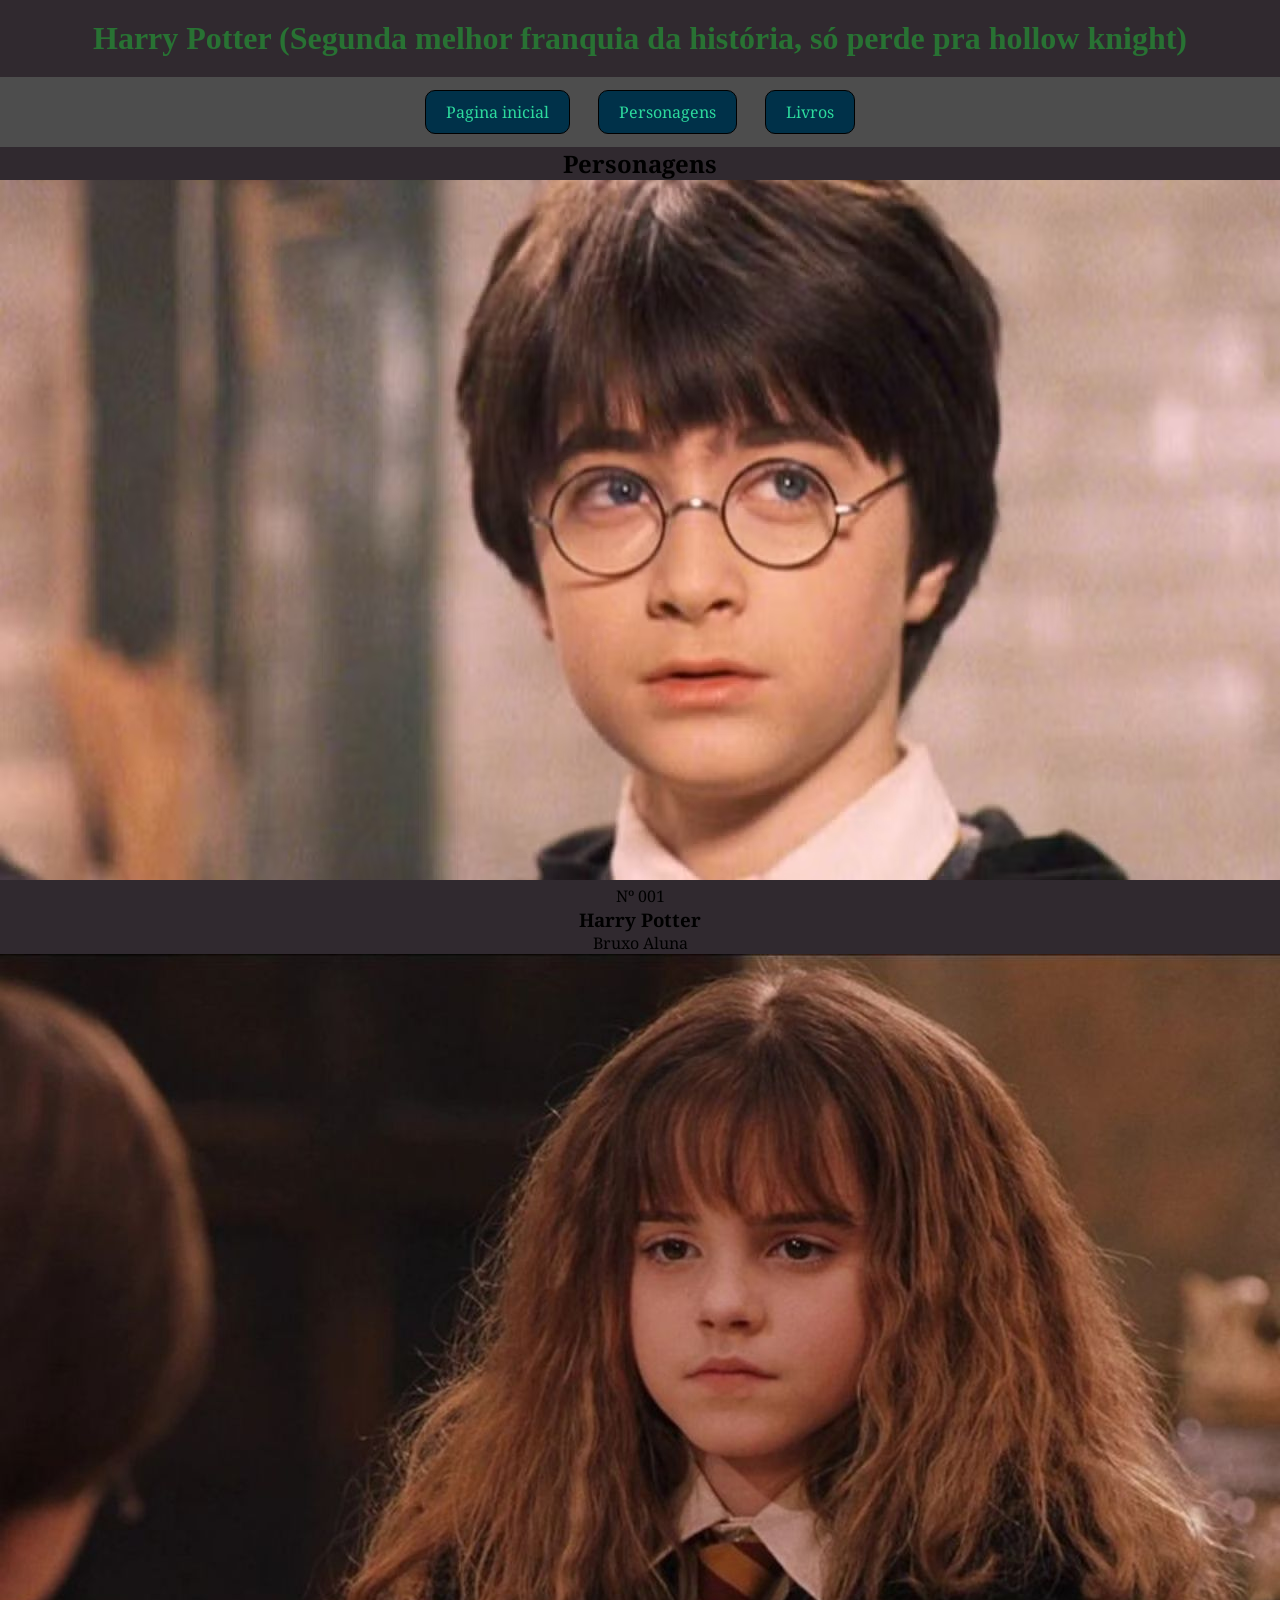
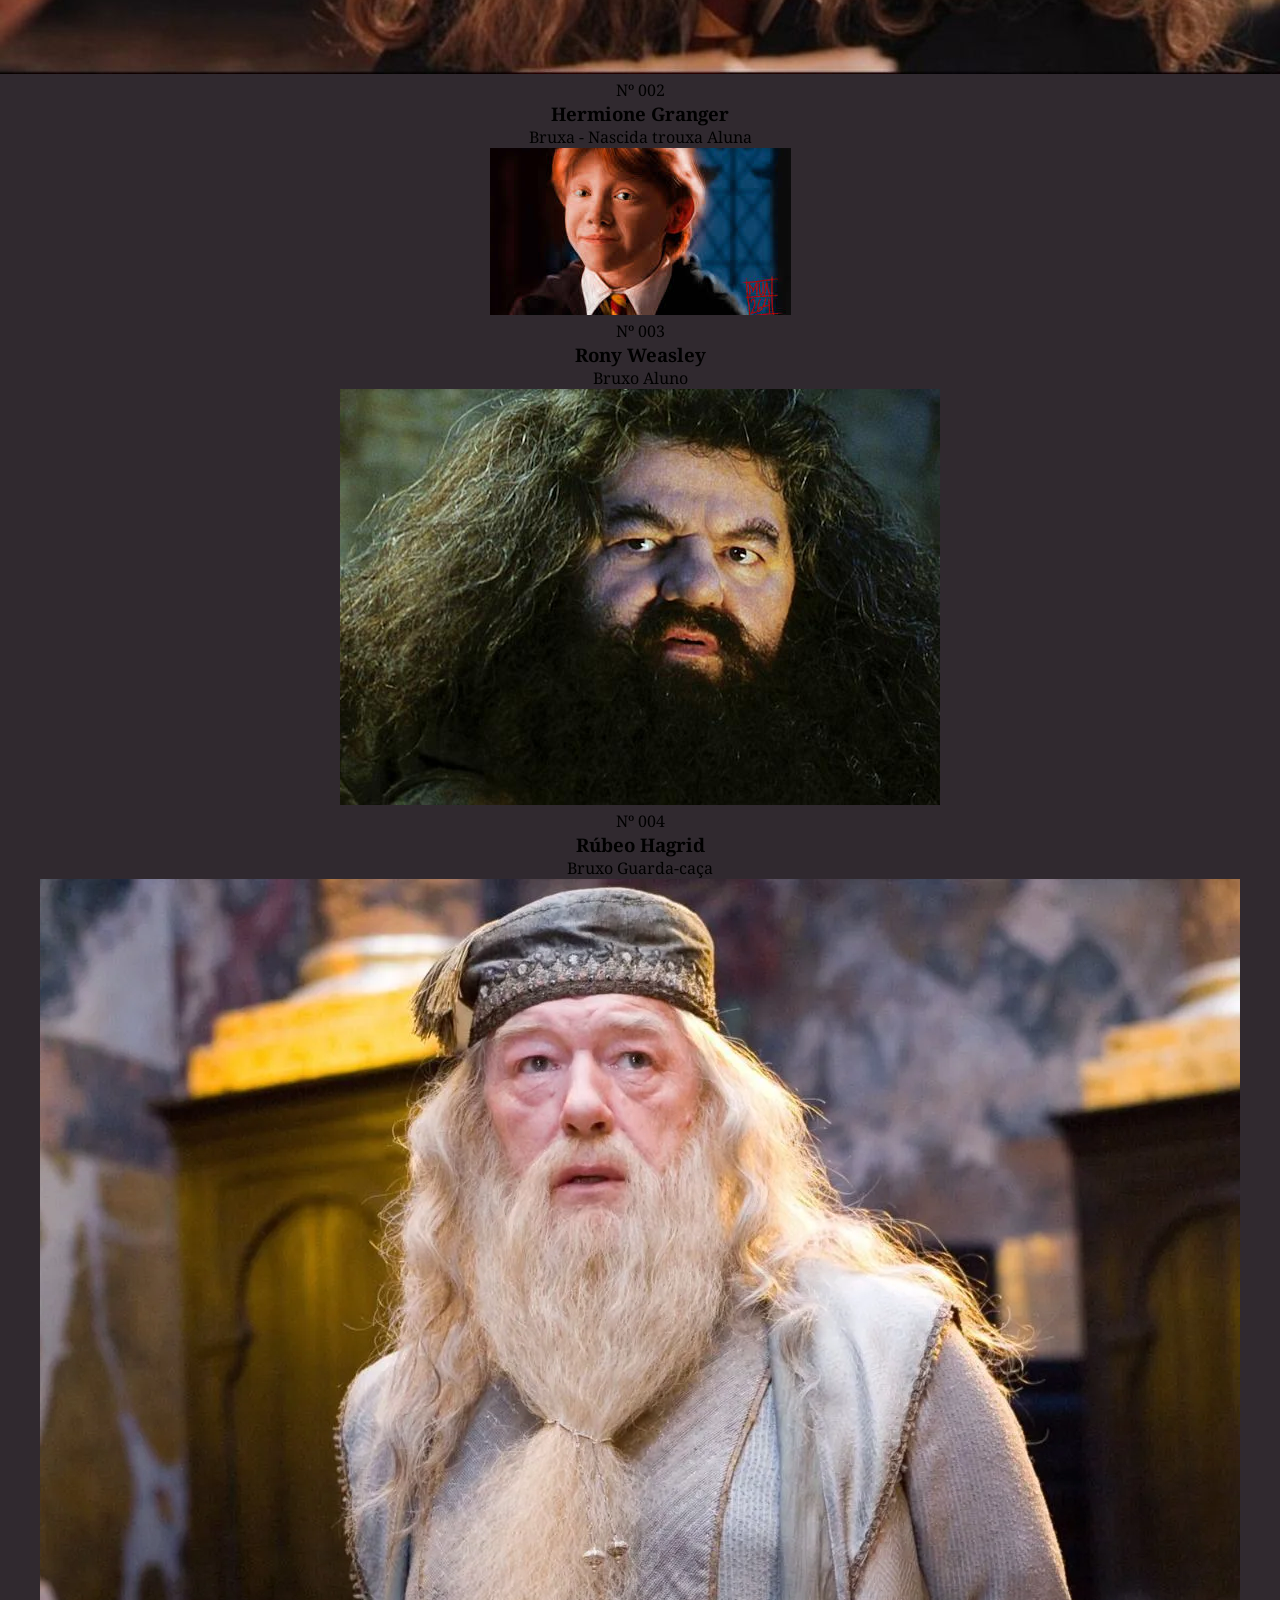
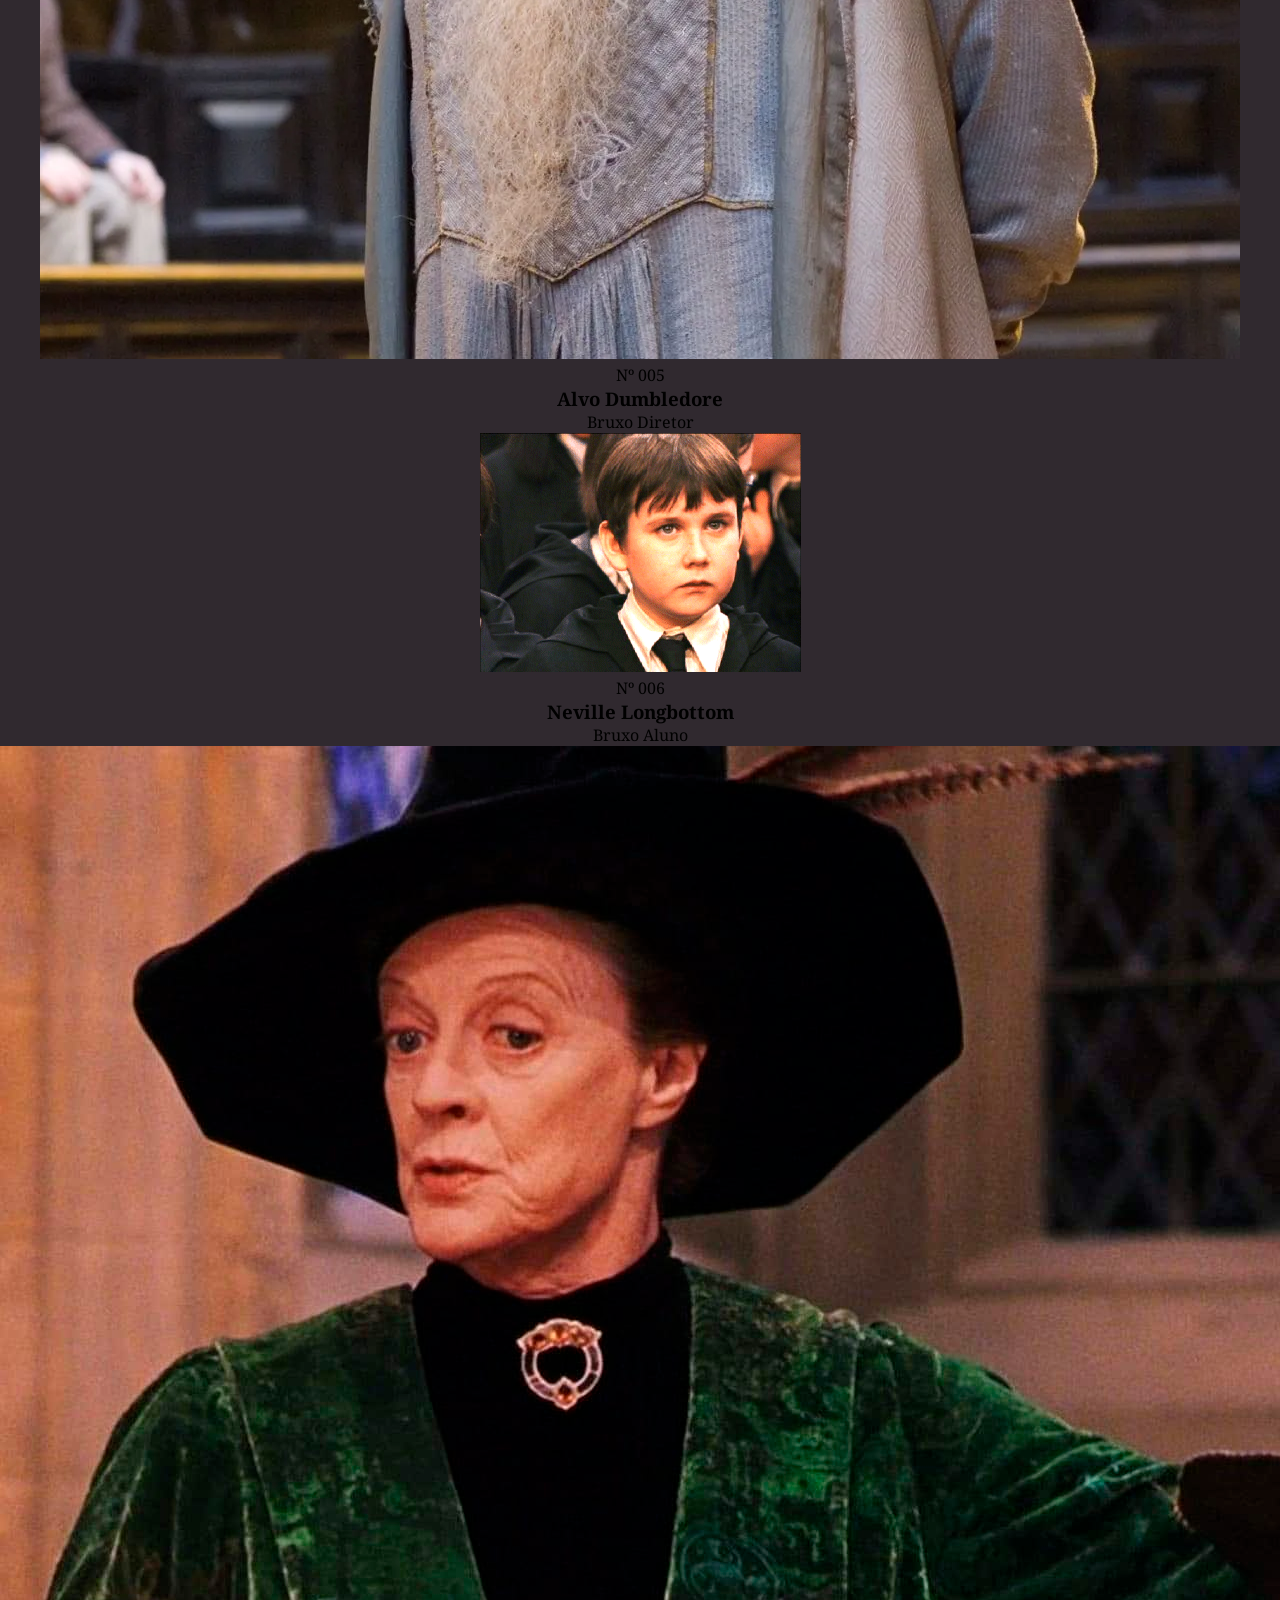
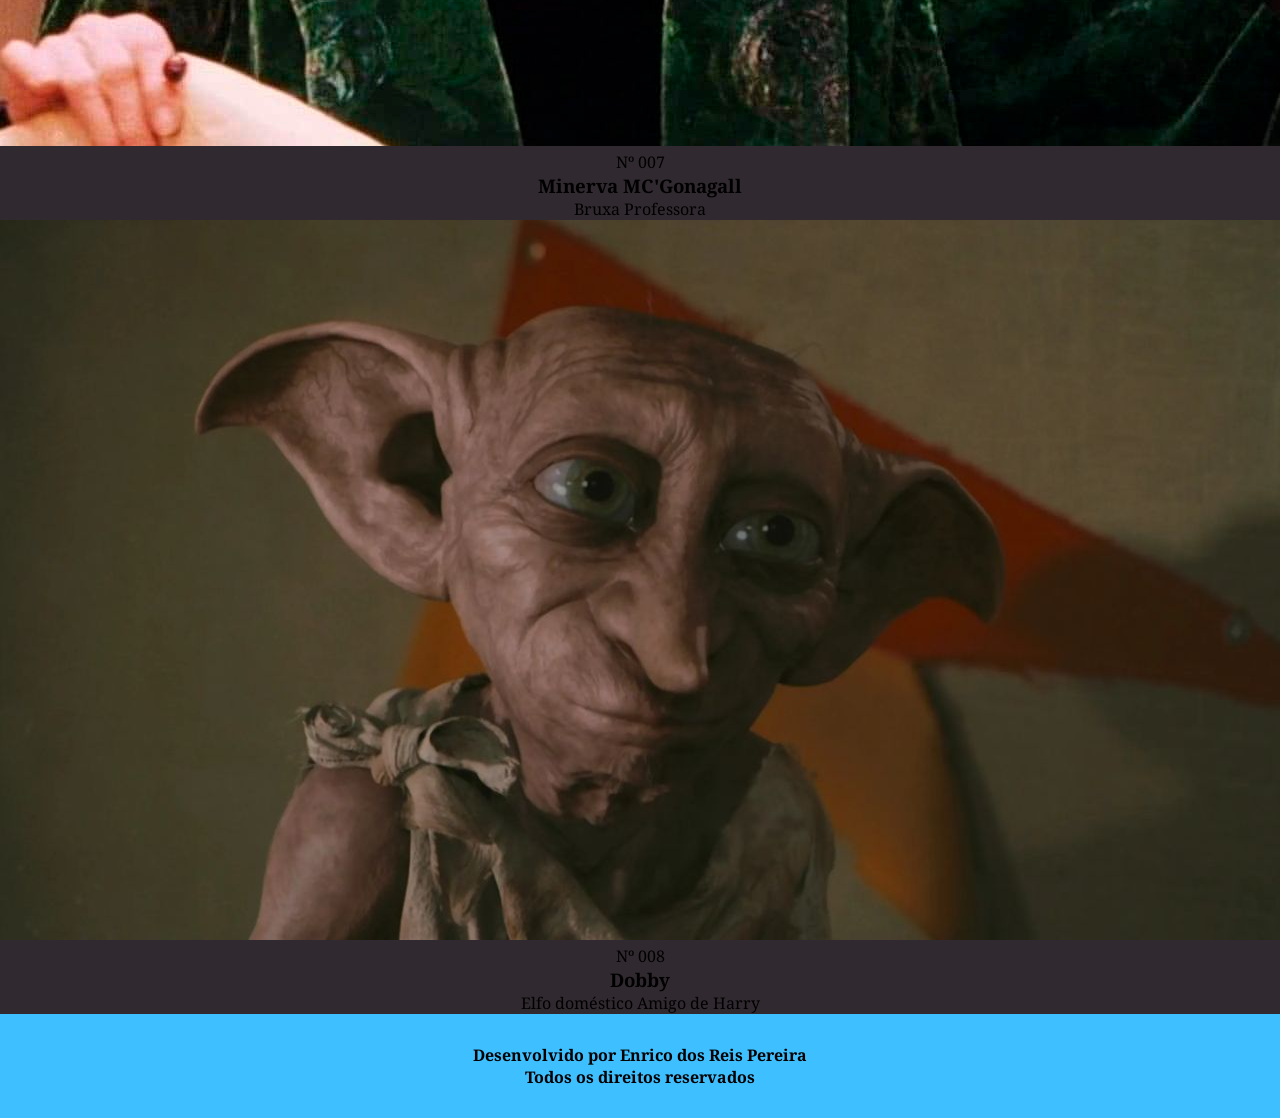
==== personagens.html @ 6d6f0868 "Nova página sobre personagens criada e algumas alterações feitas" ====
<!DOCTYPE html>
<html lang="pt-br">

<head>
    <meta charset="UTF-8">
    <meta name="viewport" content="width=device-width, initial-scale=1.0">
    <link rel="stylesheet" href="./personagens.css">
    <link rel="stylesheet" href="./style.css">
    <link rel="shortcut icon" href="./imagens/favicon.png" type="image/x-icon">
    <title>Harry Potter</title>
</head>

<body>
    <header>
        <h1>Harry Potter (Segunda melhor franquia da história, só perde pra hollow knight)</h1>
    </header>
    <nav>
        <a href="./index.html">Pagina inicial</a>
        <a href="./personagens.html">Personagens</a>
        <a href="#">Livros</a>
    </nav>
    <main>
        <section id="personagem">
            <h2>Personagens</h2>
            <div class="container-personagem">
                <div class="item">
                    <img src="./imagens/Harry_potter.avif" alt="Harry Potter">
                    <p>Nº 001</p>
                    <h3>Harry Potter</h3>
                    <div class="tags">
                        <span>Bruxo</span>
                        <span>Aluna</span>
                    </div>
                </div>
                <div class="item">
                    <img src="./imagens/hermione.jpg" alt="Hermione Granger">
                    <p>Nº 002</p>
                    <h3>Hermione Granger</h3>
                    <div class="tags">
                        <span>Bruxa - Nascida trouxa</span>
                        <span>Aluna</span>
                    </div>
                </div>
                <div class="item">
                    <img src="./imagens/Rony.jfif" alt="Rony Weasley">
                    <p>Nº 003</p>
                    <h3>Rony Weasley</h3>
                    <div class="tags">
                        <span>Bruxo</span>
                        <span>Aluno</span>
                    </div>
                </div>
                <div class="item">
                    <img src="./imagens/hagrid.jfif" alt="RÚbeo Hagrid, mas conhecido como melhor personagem da franquia">
                    <p>Nº 004</p>
                    <h3>Rúbeo Hagrid</h3>
                    <div class="tags">
                        <span>Bruxo</span>
                        <span>Guarda-caça</span>
                    </div>
                </div>
                <div class="item">
                    <img src="./imagens/Dumbledore.webp" alt="Alvo Dumbledore">
                    <p>Nº 005</p>
                    <h3>Alvo Dumbledore</h3>
                    <div class="tags">
                        <span>Bruxo</span>
                        <span>Diretor</span>
                    </div>
                </div>
                <div class="item">
                    <img src="./imagens/Neville.gif" alt="Neville Longbottom">
                    <p>Nº 006</p>
                    <h3>Neville Longbottom</h3>
                    <div class="tags">
                        <span>Bruxo</span>
                        <span>Aluno</span>
                    </div>
                </div>
                <div class="item">
                    <img src="./imagens/minerva.jpg" alt="Minerva MC'Gonagall">
                    <p>Nº 007</p>
                    <h3>Minerva MC'Gonagall</h3>
                    <div class="tags">
                        <span>Bruxa</span>
                        <span>Professora</span>
                    </div>
                </div>
                <div class="item">
                    <img src="./imagens/dobby.jpg" alt="Dobby">
                    <p>Nº 008</p>
                    <h3>Dobby</h3>
                    <div class="tags">
                        <span>Elfo doméstico</span>
                        <span>Amigo de Harry</span>
                    </div>
                </div>
            </div>
        </section>
    </main>
    <footer>
        <p><strong>Desenvolvido por Enrico dos Reis Pereira <br> Todos os direitos reservados</strong></p>
    </footer>
</body>

</html>
---- personagens.css ----
* {
    box-sizing: border-box;
    margin: 0%;
    padding: 0%;
}
---- style.css ----
@import url('https://fonts.cdnfonts.com/css/harry-potter'); 
/*Fonte dos Títulos*/
@import url('https://fonts.googleapis.com/css2?family=Noto+Serif:ital,wght@0,100..900;1,100..900&display=swap'); 
/*Fonte dos paragrafos*/

/*Reset basico*/
*{
    box-sizing: border-box;
    margin: 0%;
    padding: 0%;
}

/*Alterando o alinhamento do texto e mudando a cor do fundo*/
body{
    text-align: center;
    background-color: rgba(48, 41, 47, 1); /*Cor do fundo*/
    font-family: 'Noto Serif';
}

/*Mudando a cor das letras e o tamanho do preenchimento e a fonte para a fonte do Harry Potter*/
header{
    color: rgb(40,114,51);
    padding: 20px;
    font-family: 'Harry Potter';
}

/*Mudando a parte de navegação, tirando o sublinhado horroroso, mudando a cor da letra, cor do fundo, criando uma caixa ao redor dela*/
nav a{
    text-decoration: none; /*Tira decorações (Tira aquele sublinhado horroroso)*/
    color: rgba(44, 218, 157, 1);
    background-color: rgb(0, 49, 73);
    display: inline-block; /*Deixa os itens lado a lado*/
    margin: 12px;
    padding: 10px 20px;
    border: solid black 1px;
    border-radius: 10px;
}

/*Quando passar o mouse em cima do nav ele muda*/
nav a:hover{
    background-color: rgb(0, 0, 75);
    color: rgb(255, 87, 87);
    padding: 12px 22px;
    transition: 500ms;
    font-size: 20px;
}

nav{
    background-color: rgb(77, 77, 77);
    padding: 1px;
}

/*Modifica o card de cada personagem*/
.card{ /*article dos cards dos personagens*/
    display: inline-block;
    width: 250px;
    margin: 15px;
    padding: 10px;
    background-color: rgba(107, 129, 140, 1);
    border-radius: 10px;
}

/*Ajusta a imagem dos personagens dentro do card*/
.card img{
    width: 100%;
    height: 135px;
    border-radius: 8px;
    object-fit: cover; /*Ajusta a imagem sem distorcer, melhor código da história, mudou completamente a minha vida!!!!!*/
}

#personagens{
    background-image: url(./imagens/hogwarts.jpeg); 
    background-size: cover;
    background-repeat: no-repeat;
    background-position: center;
    padding: 30px;
    /*Alterar o tamanho da imagem - background-size=cover, contain não repetir a imagem varias vezes - background-repeat no repeat - background-postion*/
}

#personagens h2{
    color: rgb(2, 99, 16);
    font-family: 'Harry Potter';
}

#secao-livros{
    margin-top: 30px;
    background-color: rgb(0, 71, 107);
    padding: 15px;
}

.livros{
    display: inline-block; /*Display para os cards*/
    width: 450px;
    border-radius: 10px;
    padding-top: 20px;
    background-color: rgba(107, 129, 140, 1);
    margin: 20px;
    padding: 15px;
}

.livros img{
    width: 400px;
    border-radius: 10px;
    height: 600px;
}

footer{
    padding: 30px;
    background-color: rgb(62, 191, 255);
    text-align: center;
}
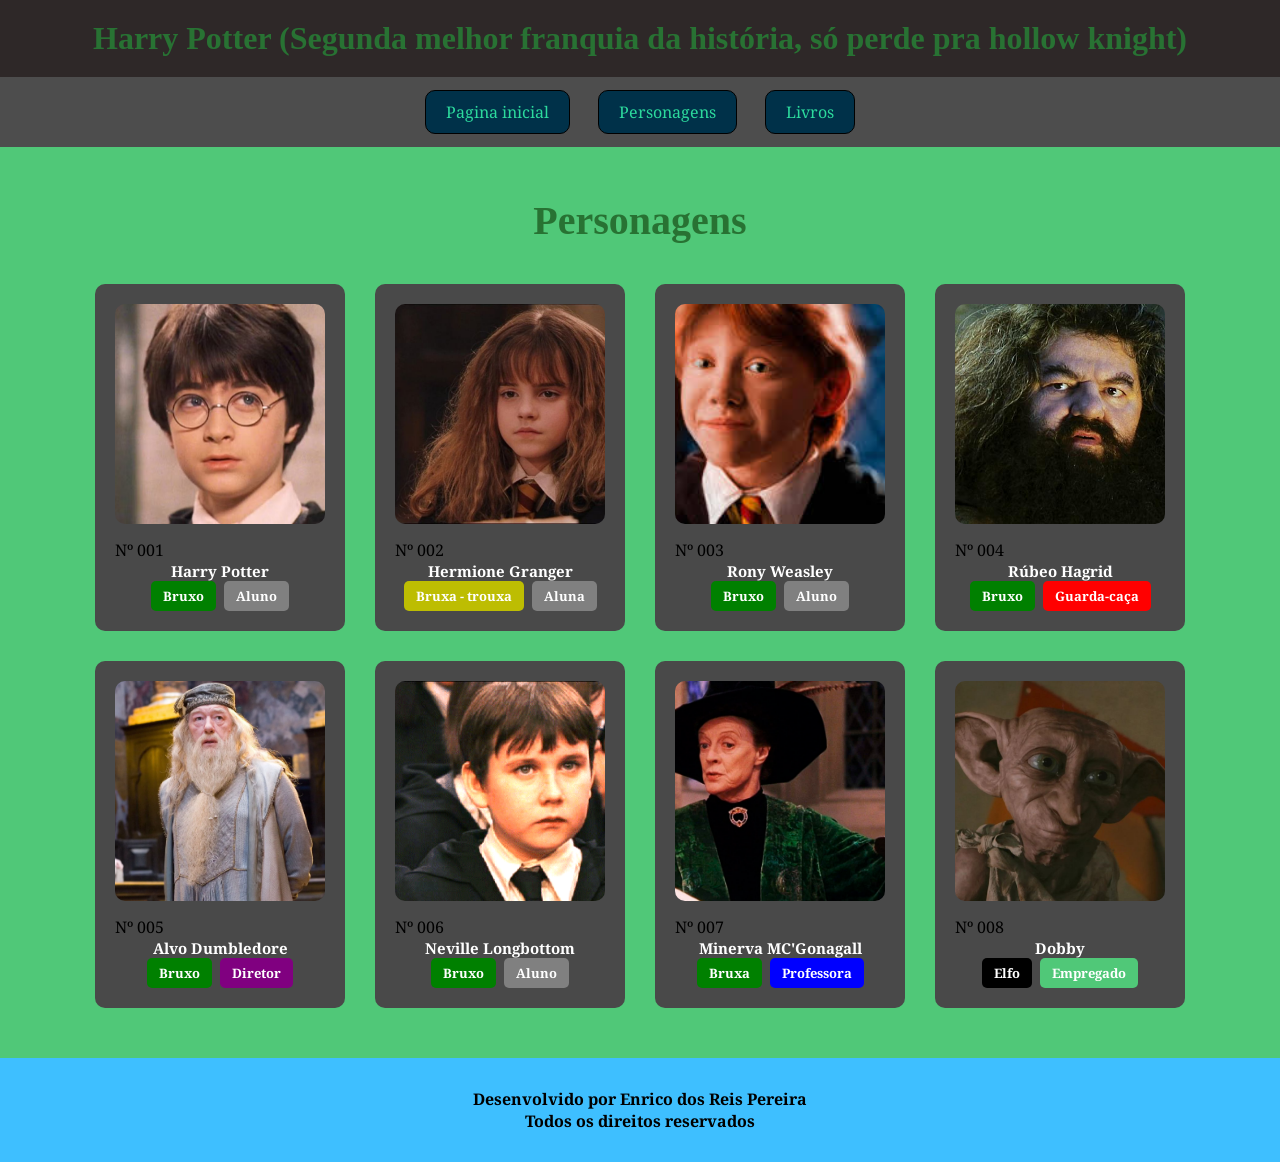
==== commit 0d260dfe: "Página personagens finalizada e alterações feitas em outras páginas" ====
--- a/personagens.html
+++ b/personagens.html
@@ -4,8 +4,8 @@
 <head>
     <meta charset="UTF-8">
     <meta name="viewport" content="width=device-width, initial-scale=1.0">
+    <link rel="stylesheet" href="./style.css">
     <link rel="stylesheet" href="./personagens.css">
-    <link rel="stylesheet" href="./style.css">
     <link rel="shortcut icon" href="./imagens/favicon.png" type="image/x-icon">
     <title>Harry Potter</title>
 </head>
@@ -28,8 +28,8 @@
                     <p>Nº 001</p>
                     <h3>Harry Potter</h3>
                     <div class="tags">
-                        <span>Bruxo</span>
-                        <span>Aluna</span>
+                        <span class="tag bruxo">Bruxo</span> <!--verde-->
+                        <span class="tag aluno">Aluno</span> <!--cinza-->
                     </div>
                 </div>
                 <div class="item">
@@ -37,8 +37,8 @@
                     <p>Nº 002</p>
                     <h3>Hermione Granger</h3>
                     <div class="tags">
-                        <span>Bruxa - Nascida trouxa</span>
-                        <span>Aluna</span>
+                        <span class="tag bruxa-trouxa">Bruxa - trouxa</span> <!--amarelo-->
+                        <span class="tag aluno">Aluna</span> <!--cinza-->
                     </div>
                 </div>
                 <div class="item">
@@ -46,17 +46,17 @@
                     <p>Nº 003</p>
                     <h3>Rony Weasley</h3>
                     <div class="tags">
-                        <span>Bruxo</span>
-                        <span>Aluno</span>
+                        <span class="tag bruxo">Bruxo</span> <!--verde-->
+                        <span class="tag aluno">Aluno</span> <!--cinza-->
                     </div>
                 </div>
                 <div class="item">
-                    <img src="./imagens/hagrid.jfif" alt="RÚbeo Hagrid, mas conhecido como melhor personagem da franquia">
+                    <img src="./imagens/hagrid.jfif" alt="Rúbeo Hagrid, mas conhecido como melhor personagem da franquia">
                     <p>Nº 004</p>
                     <h3>Rúbeo Hagrid</h3>
                     <div class="tags">
-                        <span>Bruxo</span>
-                        <span>Guarda-caça</span>
+                        <span class="tag bruxo">Bruxo</span> <!--verde-->
+                        <span class="tag guarda-caça">Guarda-caça</span> <!--vermelho-->
                     </div>
                 </div>
                 <div class="item">
@@ -64,8 +64,8 @@
                     <p>Nº 005</p>
                     <h3>Alvo Dumbledore</h3>
                     <div class="tags">
-                        <span>Bruxo</span>
-                        <span>Diretor</span>
+                        <span class="tag bruxo">Bruxo</span> <!--verde-->
+                        <span class="tag diretor">Diretor</span> <!--roxo-->
                     </div>
                 </div>
                 <div class="item">
@@ -73,8 +73,8 @@
                     <p>Nº 006</p>
                     <h3>Neville Longbottom</h3>
                     <div class="tags">
-                        <span>Bruxo</span>
-                        <span>Aluno</span>
+                        <span class="tag bruxo">Bruxo</span> <!--verde-->
+                        <span class="tag aluno">Aluno</span> <!--cinza-->
                     </div>
                 </div>
                 <div class="item">
@@ -82,8 +82,8 @@
                     <p>Nº 007</p>
                     <h3>Minerva MC'Gonagall</h3>
                     <div class="tags">
-                        <span>Bruxa</span>
-                        <span>Professora</span>
+                        <span class="tag bruxo">Bruxa</span> <!--verde-->
+                        <span class="tag professor">Professora</span> <!--azul-->
                     </div>
                 </div>
                 <div class="item">
@@ -91,8 +91,8 @@
                     <p>Nº 008</p>
                     <h3>Dobby</h3>
                     <div class="tags">
-                        <span>Elfo doméstico</span>
-                        <span>Amigo de Harry</span>
+                        <span class="tag elfo">Elfo</span> <!--preto-->
+                        <span class="tag empregado">Empregado</span> <!--verde esmeralda-->
                     </div>
                 </div>
             </div>
--- a/style.css
+++ b/style.css
@@ -1,35 +1,38 @@
-@import url('https://fonts.cdnfonts.com/css/harry-potter'); 
+@import url('https://fonts.cdnfonts.com/css/harry-potter');
 /*Fonte dos Títulos*/
-@import url('https://fonts.googleapis.com/css2?family=Noto+Serif:ital,wght@0,100..900;1,100..900&display=swap'); 
+@import url('https://fonts.googleapis.com/css2?family=Noto+Serif:ital,wght@0,100..900;1,100..900&display=swap');
 /*Fonte dos paragrafos*/
 
 /*Reset basico*/
-*{
+* {
     box-sizing: border-box;
     margin: 0%;
     padding: 0%;
 }
 
 /*Alterando o alinhamento do texto e mudando a cor do fundo*/
-body{
+body {
     text-align: center;
-    background-color: rgba(48, 41, 47, 1); /*Cor do fundo*/
+    background-color: rgba(48, 41, 47, 1);
+    /*Cor do fundo*/
     font-family: 'Noto Serif';
 }
 
 /*Mudando a cor das letras e o tamanho do preenchimento e a fonte para a fonte do Harry Potter*/
-header{
-    color: rgb(40,114,51);
+header {
+    color: rgb(40, 114, 51);
     padding: 20px;
     font-family: 'Harry Potter';
 }
 
 /*Mudando a parte de navegação, tirando o sublinhado horroroso, mudando a cor da letra, cor do fundo, criando uma caixa ao redor dela*/
-nav a{
-    text-decoration: none; /*Tira decorações (Tira aquele sublinhado horroroso)*/
+nav a {
+    text-decoration: none;
+    /*Tira decorações (Tira aquele sublinhado horroroso)*/
     color: rgba(44, 218, 157, 1);
     background-color: rgb(0, 49, 73);
-    display: inline-block; /*Deixa os itens lado a lado*/
+    display: inline-block;
+    /*Deixa os itens lado a lado*/
     margin: 12px;
     padding: 10px 20px;
     border: solid black 1px;
@@ -37,7 +40,7 @@
 }
 
 /*Quando passar o mouse em cima do nav ele muda*/
-nav a:hover{
+nav a:hover {
     background-color: rgb(0, 0, 75);
     color: rgb(255, 87, 87);
     padding: 12px 22px;
@@ -45,13 +48,14 @@
     font-size: 20px;
 }
 
-nav{
+nav {
     background-color: rgb(77, 77, 77);
     padding: 1px;
 }
 
 /*Modifica o card de cada personagem*/
-.card{ /*article dos cards dos personagens*/
+.card {
+    /*article dos cards dos personagens*/
     display: inline-block;
     width: 250px;
     margin: 15px;
@@ -61,15 +65,16 @@
 }
 
 /*Ajusta a imagem dos personagens dentro do card*/
-.card img{
+.card img {
     width: 100%;
     height: 135px;
     border-radius: 8px;
-    object-fit: cover; /*Ajusta a imagem sem distorcer, melhor código da história, mudou completamente a minha vida!!!!!*/
+    object-fit: cover;
+    /*Ajusta a imagem sem distorcer, melhor código da história, mudou completamente a minha vida!!!!!*/
 }
 
-#personagens{
-    background-image: url(./imagens/hogwarts.jpeg); 
+#personagens {
+    background-image: url(./imagens/hogwarts.jpeg);
     background-size: cover;
     background-repeat: no-repeat;
     background-position: center;
@@ -77,19 +82,25 @@
     /*Alterar o tamanho da imagem - background-size=cover, contain não repetir a imagem varias vezes - background-repeat no repeat - background-postion*/
 }
 
-#personagens h2{
+#personagens h2 {
     color: rgb(2, 99, 16);
     font-family: 'Harry Potter';
 }
 
-#secao-livros{
+#secao-livros {
     margin-top: 30px;
     background-color: rgb(0, 71, 107);
     padding: 15px;
 }
 
-.livros{
-    display: inline-block; /*Display para os cards*/
+#secao-livros h2 {
+    color: rgb(2, 99, 16);
+    font-family: 'Harry Potter';
+}
+
+.livros {
+    display: inline-block;
+    /*Display para os cards*/
     width: 450px;
     border-radius: 10px;
     padding-top: 20px;
@@ -98,13 +109,13 @@
     padding: 15px;
 }
 
-.livros img{
+.livros img {
     width: 400px;
     border-radius: 10px;
     height: 600px;
 }
 
-footer{
+footer {
     padding: 30px;
     background-color: rgb(62, 191, 255);
     text-align: center;
--- a/personagens.css
+++ b/personagens.css
@@ -1,5 +1,159 @@
+@import url('https://fonts.cdnfonts.com/css/harry-potter');
+/*Fonte dos Títulos*/
+@import url('https://fonts.googleapis.com/css2?family=Noto+Serif:ital,wght@0,100..900;1,100..900&display=swap');
+/*Fonte dos paragrafos*/
+
+/*Reset básico*/
 * {
     box-sizing: border-box;
     margin: 0%;
     padding: 0%;
+}
+
+/*altera o estilo do body*/
+body {
+    background-color: rgb(46, 40, 40);
+    text-align: center;
+    font-family: 'Noto Serif';
+}
+
+/*altera o estilo do header*/
+header {
+    color: rgb(40, 114, 51);
+    padding: 20px;
+    font-family: 'Harry Potter';
+}
+
+/*altera o estilo do h2*/
+#personagem h2 {
+    color: rgb(40, 114, 51);
+    font-family: 'Harry Potter';
+    text-align: center;
+    font-size: 40px;
+    margin-bottom: 40px;
+}
+
+/*altera o estilo da seção de personagens*/
+#personagem {
+    background-color: #50C878;
+    padding: 50px 20px;
+}
+
+/*altera o estilo do container apartir da tag div com a classe container-personagem*/
+.container-personagem {
+    display: flex;
+    /*ativa o flex box*/
+    flex-wrap: wrap;
+    /*quebra a linha se não tiver espaço o suficiente*/
+    justify-content: center;
+    align-items: stretch;
+    /*deixa os itens com a mesma altura, esticando o tamanho das imagens com o tamanho do container*/
+    gap: 30px;
+    /*cria um espaço de 30 pixels entre os itens*/
+}
+
+/*altera os cards de personagens dentro da div, com a clsse de item*/
+.item {
+    width: 250px;
+    background-color: rgb(73, 73, 73);
+    border-radius: 10px;
+    padding: 20px;
+    display: flex; 
+    /*ativa o flex box*/
+    flex-direction: column;
+    /*ativa o comportamento de coluna, por padrão o comportamento é por linha*/
+    justify-content: space-between;
+    /*alinha os itens no eixo principal*/
+    transition: 0.3s, box-shadow 0.3s, transform 0.8s;
+}
+
+.item:hover {
+    transform: translateY(-10px);
+    background-color: #00ff55;
+    border: dashed #049936 2px;
+    box-shadow: 0 0 20px #00ff55;
+}
+
+.item img {
+    width: 100%;
+    height: 220px;
+    /*evita a distorção da imagem*/
+    object-fit: cover;
+    border-radius: 10px;
+    margin-bottom: 15px;
+}
+
+.item h3 {
+    color: white;
+    font-size: 15px;
+    text-align: center;
+}
+
+.item p {
+    display: flex;
+    align-items: flex-start;
+}
+
+.tags {
+    display: flex;
+    flex-wrap: wrap;
+    gap: 8px;
+    justify-content: center;
+}
+
+.tag {
+    color: white;
+    padding: 6px 12px;
+    border-radius: 5px;
+    font-size: 13px;
+    font-weight: bold;
+    display: inline-block;
+}
+
+.bruxo {
+    background-color: green;
+}
+
+.aluno {
+    background-color: gray;
+}
+
+.bruxa-trouxa {
+    background-color: rgb(189, 189, 2);
+}
+
+.guarda-caça {
+    background-color: red;
+}
+
+.diretor {
+    background-color: purple;
+}
+
+.professor {
+    background-color: blue;
+}
+
+.elfo {
+    background-color: black;
+}
+
+.empregado {
+    background-color: #50C878;
+}
+
+
+/* MEDIA QUERY */
+
+
+@media(max-width:600px){
+    #personagem h2 {
+        font-size: 50px;
+    }
+
+    .item {
+        width: 100%;
+
+        max-width: 320px;
+    }
 }
